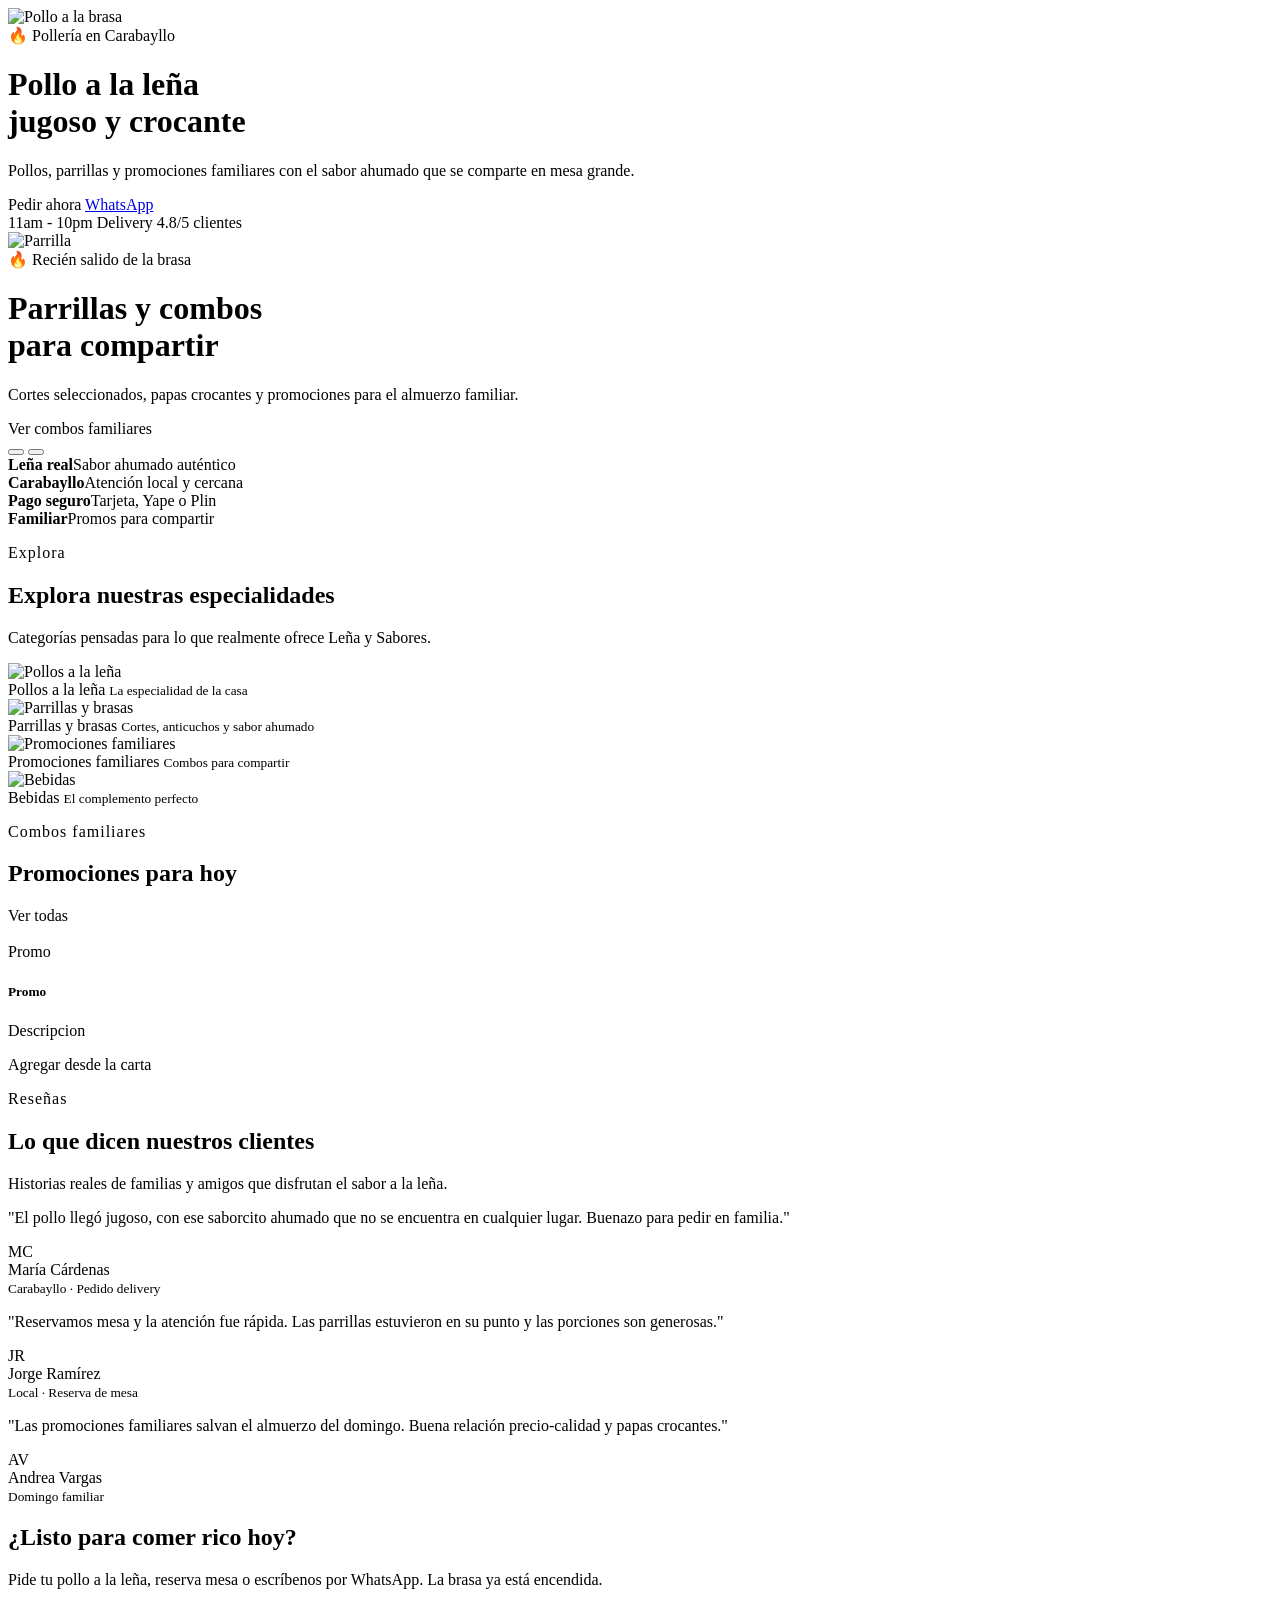
==== backend/src/main/resources/templates/index.html @ 97837e0b "v1" ====
<!DOCTYPE html>
<html lang="es" xmlns:th="http://www.thymeleaf.org">
<head th:replace="~{fragments/layout :: head('Inicio')}"></head>
<body>
<div th:replace="~{fragments/layout :: navbar('inicio')}"></div>

<div id="heroCarousel" class="carousel slide carousel-fade" data-bs-ride="carousel" data-bs-interval="5000">
  <div class="carousel-inner">
    <div class="carousel-item active">
      <div class="hero-item position-relative">
        <img src="https://delishglobe.com/wp-content/uploads/2025/07/Pollo-a-la-Brasa-Peruvian-Roasted-Chicken-.png" alt="Pollo a la brasa" />
        <div class="hero-overlay"></div>
        <div class="hero-text">
          <span class="badge bg-warning text-dark rounded-pill px-3 py-2 mb-3 d-inline-block">🔥 Pollería en Carabayllo</span>
          <h1 class="display-3 fw-bold text-white lh-1 mb-3">Pollo a la leña<br/>jugoso y crocante</h1>
          <p class="text-white-50 fs-5 mb-4">Pollos, parrillas y promociones familiares con el sabor ahumado que se comparte en mesa grande.</p>
          <div class="d-flex flex-wrap gap-2">
            <a th:href="@{/carta}" class="btn btn-danger btn-lg fw-semibold"><i class="bi bi-bag-check me-2"></i>Pedir ahora</a>
            <a href="https://wa.me/51999999999?text=Hola%20Le%C3%B1a%20y%20Sabores%2C%20quiero%20hacer%20un%20pedido" target="_blank" class="btn btn-outline-light btn-lg fw-semibold"><i class="bi bi-whatsapp me-2"></i>WhatsApp</a>
          </div>
          <div class="hero-trust d-flex flex-wrap gap-3 mt-4">
            <span><i class="bi bi-clock"></i> 11am - 10pm</span>
            <span><i class="bi bi-scooter"></i> Delivery</span>
            <span><i class="bi bi-star-fill"></i> 4.8/5 clientes</span>
          </div>
        </div>
      </div>
    </div>
    <div class="carousel-item">
      <div class="hero-item position-relative">
        <img src="https://images.unsplash.com/photo-1544025162-d76694265947?w=1600&q=85" alt="Parrilla" />
        <div class="hero-overlay"></div>
        <div class="hero-text">
          <span class="badge bg-warning text-dark rounded-pill px-3 py-2 mb-3 d-inline-block">🔥 Recién salido de la brasa</span>
          <h1 class="display-3 fw-bold text-white lh-1 mb-3">Parrillas y combos<br/>para compartir</h1>
          <p class="text-white-50 fs-5 mb-4">Cortes seleccionados, papas crocantes y promociones para el almuerzo familiar.</p>
          <a th:href="@{/promociones}" class="btn btn-danger btn-lg fw-semibold">Ver combos familiares</a>
        </div>
      </div>
    </div>
  </div>
  <button class="carousel-control-prev" type="button" data-bs-target="#heroCarousel" data-bs-slide="prev"><span class="carousel-control-prev-icon"></span></button>
  <button class="carousel-control-next" type="button" data-bs-target="#heroCarousel" data-bs-slide="next"><span class="carousel-control-next-icon"></span></button>
</div>

<section class="trust-strip py-4">
  <div class="container">
    <div class="row g-3 text-center">
      <div class="col-6 col-lg-3"><i class="bi bi-fire"></i><strong>Leña real</strong><span>Sabor ahumado auténtico</span></div>
      <div class="col-6 col-lg-3"><i class="bi bi-geo-alt"></i><strong>Carabayllo</strong><span>Atención local y cercana</span></div>
      <div class="col-6 col-lg-3"><i class="bi bi-credit-card"></i><strong>Pago seguro</strong><span>Tarjeta, Yape o Plin</span></div>
      <div class="col-6 col-lg-3"><i class="bi bi-people"></i><strong>Familiar</strong><span>Promos para compartir</span></div>
    </div>
  </div>
</section>

<section id="categorias" class="py-5 mt-3">
  <div class="container">
    <p class="text-danger fw-bold text-uppercase small mb-1" style="letter-spacing:1px;">Explora</p>
    <h2 class="fw-bold mb-2">Explora nuestras especialidades</h2>
    <p class="text-muted mb-4">Categorías pensadas para lo que realmente ofrece Leña y Sabores.</p>
    <div class="row row-cols-2 row-cols-md-4 g-4 text-center">
      <div class="col">
        <a th:href="@{/carta}" class="category-card d-block text-decoration-none text-dark h-100">
          <div class="cat-circle mx-auto mb-3">
            <img src="https://delishglobe.com/wp-content/uploads/2025/07/Pollo-a-la-Brasa-Peruvian-Roasted-Chicken-.png" alt="Pollos a la leña" />
          </div>
          <span class="fw-bold d-block">Pollos a la leña</span>
          <small class="text-muted">La especialidad de la casa</small>
        </a>
      </div>
      <div class="col">
        <a th:href="@{/carta}" class="category-card d-block text-decoration-none text-dark h-100">
          <div class="cat-circle mx-auto mb-3">
            <img src="https://images.unsplash.com/photo-1544025162-d76694265947?w=300&q=80" alt="Parrillas y brasas" />
          </div>
          <span class="fw-bold d-block">Parrillas y brasas</span>
          <small class="text-muted">Cortes, anticuchos y sabor ahumado</small>
        </a>
      </div>
      <div class="col">
        <a th:href="@{/promociones}" class="category-card d-block text-decoration-none text-dark h-100">
          <div class="cat-circle mx-auto mb-3">
            <img src="https://images.unsplash.com/photo-1555939594-58d7cb561ad1?w=300&q=80" alt="Promociones familiares" />
          </div>
          <span class="fw-bold d-block">Promociones familiares</span>
          <small class="text-muted">Combos para compartir</small>
        </a>
      </div>
      <div class="col">
        <a th:href="@{/carta}" class="category-card d-block text-decoration-none text-dark h-100">
          <div class="cat-circle mx-auto mb-3">
            <img src="https://images.unsplash.com/photo-1544145945-f90425340c7e?w=300&q=80" alt="Bebidas" />
          </div>
          <span class="fw-bold d-block">Bebidas</span>
          <small class="text-muted">El complemento perfecto</small>
        </a>
      </div>
    </div>
  </div>
</section>

<section id="combos" class="py-5 bg-cream">
  <div class="container">
    <div class="d-flex justify-content-between align-items-center mb-4">
      <div><p class="text-danger fw-bold text-uppercase small mb-1" style="letter-spacing:1px;">Combos familiares</p><h2 class="fw-bold mb-0">Promociones para hoy</h2></div>
      <a th:href="@{/promociones}" class="text-danger fw-semibold">Ver todas <i class="bi bi-arrow-right"></i></a>
    </div>
    <div class="row g-4">
      <div class="col-12 col-md-6 col-lg-4" th:each="promo,iter : ${promociones}" th:if="${iter.index &lt; 3}">
        <div class="card border-0 shadow-sm rounded-4 overflow-hidden h-100">
          <img th:src="${promo.imagenUrl}" class="card-img-top card-img-fixed" th:alt="${promo.titulo}" />
          <div class="card-body p-4">
            <span class="badge bg-warning text-dark mb-2" th:text="${promo.etiqueta}">Promo</span>
            <h5 class="fw-bold" th:text="${promo.titulo}">Promo</h5>
            <p class="text-muted" th:text="${promo.descripcion}">Descripcion</p>
            <p class="mb-3"><span class="text-muted text-decoration-line-through" th:text="'S/ ' + ${#numbers.formatDecimal(promo.precioAntes, 1, 2)}"></span> <span class="fs-4 fw-bold text-danger" th:text="'S/ ' + ${#numbers.formatDecimal(promo.precioAhora, 1, 2)}"></span></p>
            <a th:href="@{/carta}" class="btn btn-outline-danger btn-sm fw-semibold">Agregar desde la carta</a>
          </div>
        </div>
      </div>
    </div>
  </div>
</section>


<section th:replace="~{fragments/layout :: hero-promo}">
</section>

<section class="py-5 bg-cream">
  <div class="container">
    <div class="text-center mb-5">
      <p class="text-danger fw-bold text-uppercase small mb-1" style="letter-spacing:1px;">Reseñas</p>
      <h2 class="fw-bold mb-3">Lo que dicen nuestros clientes</h2>
      <p class="text-muted mx-auto mb-0" style="max-width:620px;">Historias reales de familias y amigos que disfrutan el sabor a la leña.</p>
    </div>

    <div class="row g-4">
      <div class="col-12 col-md-4">
        <div class="review-card h-100">
          <div class="text-warning mb-3">
            <i class="bi bi-star-fill"></i><i class="bi bi-star-fill"></i><i class="bi bi-star-fill"></i><i class="bi bi-star-fill"></i><i class="bi bi-star-fill"></i>
          </div>
          <p class="text-muted">"El pollo llegó jugoso, con ese saborcito ahumado que no se encuentra en cualquier lugar. Buenazo para pedir en familia."</p>
          <div class="d-flex align-items-center gap-3 mt-4">
            <div class="review-avatar">MC</div>
            <div>
              <div class="fw-bold">María Cárdenas</div>
              <small class="text-muted">Carabayllo · Pedido delivery</small>
            </div>
          </div>
        </div>
      </div>
      <div class="col-12 col-md-4">
        <div class="review-card h-100">
          <div class="text-warning mb-3">
            <i class="bi bi-star-fill"></i><i class="bi bi-star-fill"></i><i class="bi bi-star-fill"></i><i class="bi bi-star-fill"></i><i class="bi bi-star-fill"></i>
          </div>
          <p class="text-muted">"Reservamos mesa y la atención fue rápida. Las parrillas estuvieron en su punto y las porciones son generosas."</p>
          <div class="d-flex align-items-center gap-3 mt-4">
            <div class="review-avatar">JR</div>
            <div>
              <div class="fw-bold">Jorge Ramírez</div>
              <small class="text-muted">Local · Reserva de mesa</small>
            </div>
          </div>
        </div>
      </div>
      <div class="col-12 col-md-4">
        <div class="review-card h-100">
          <div class="text-warning mb-3">
            <i class="bi bi-star-fill"></i><i class="bi bi-star-fill"></i><i class="bi bi-star-fill"></i><i class="bi bi-star-fill"></i><i class="bi bi-star-half"></i>
          </div>
          <p class="text-muted">"Las promociones familiares salvan el almuerzo del domingo. Buena relación precio-calidad y papas crocantes."</p>
          <div class="d-flex align-items-center gap-3 mt-4">
            <div class="review-avatar">AV</div>
            <div>
              <div class="fw-bold">Andrea Vargas</div>
              <small class="text-muted">Domingo familiar</small>
            </div>
          </div>
        </div>
      </div>
    </div>
  </div>
</section>

<section class="py-5 final-cta">
  <div class="container text-center">
    <h2 class="fw-bold mb-3">¿Listo para comer rico hoy?</h2>
    <p class="text-muted mb-4">Pide tu pollo a la leña, reserva mesa o escríbenos por WhatsApp. La brasa ya está encendida.
    </p>
    <div class="d-flex justify-content-center flex-wrap gap-2">
      <a th:href="@{/carta}" class="btn btn-danger btn-lg fw-semibold">Pedir ahora</a>
      <a th:href="@{/reserva}" class="btn btn-outline-danger btn-lg fw-semibold">Reservar mesa</a>
    </div>
  </div>
</section>

<div th:replace="~{fragments/layout :: footer}"></div>


</body>
</html>
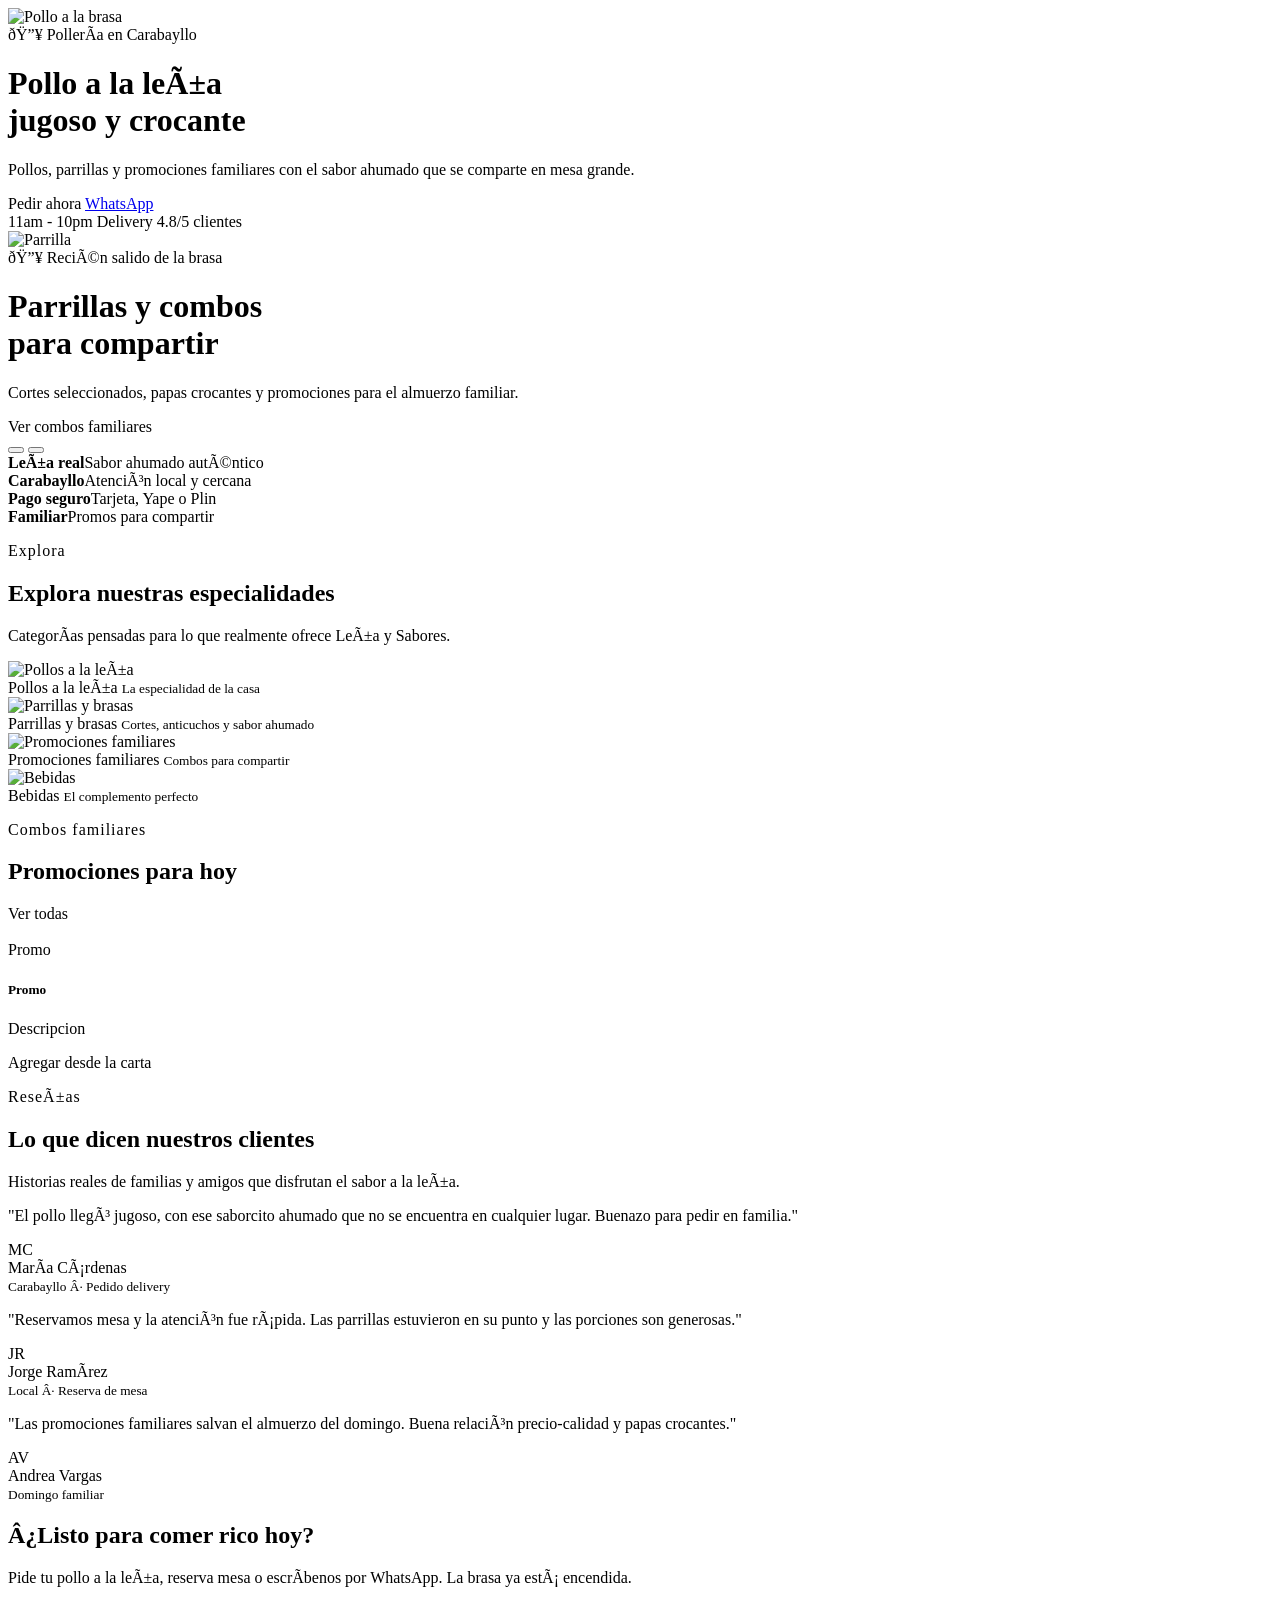
==== commit e6aba9b2: "v6" ====
--- a/backend/src/main/resources/templates/index.html
+++ b/backend/src/main/resources/templates/index.html
@@ -1,4 +1,4 @@
-<!DOCTYPE html>
+﻿<!DOCTYPE html>
 <html lang="es" xmlns:th="http://www.thymeleaf.org">
 <head th:replace="~{fragments/layout :: head('Inicio')}"></head>
 <body>
@@ -11,12 +11,12 @@
         <img src="https://delishglobe.com/wp-content/uploads/2025/07/Pollo-a-la-Brasa-Peruvian-Roasted-Chicken-.png" alt="Pollo a la brasa" />
         <div class="hero-overlay"></div>
         <div class="hero-text">
-          <span class="badge bg-warning text-dark rounded-pill px-3 py-2 mb-3 d-inline-block">🔥 Pollería en Carabayllo</span>
-          <h1 class="display-3 fw-bold text-white lh-1 mb-3">Pollo a la leña<br/>jugoso y crocante</h1>
+          <span class="badge bg-warning text-dark rounded-pill px-3 py-2 mb-3 d-inline-block">ðŸ”¥ PollerÃ­a en Carabayllo</span>
+          <h1 class="display-3 fw-bold text-white lh-1 mb-3">Pollo a la leÃ±a<br/>jugoso y crocante</h1>
           <p class="text-white-50 fs-5 mb-4">Pollos, parrillas y promociones familiares con el sabor ahumado que se comparte en mesa grande.</p>
           <div class="d-flex flex-wrap gap-2">
             <a th:href="@{/carta}" class="btn btn-danger btn-lg fw-semibold"><i class="bi bi-bag-check me-2"></i>Pedir ahora</a>
-            <a href="https://wa.me/51999999999?text=Hola%20Le%C3%B1a%20y%20Sabores%2C%20quiero%20hacer%20un%20pedido" target="_blank" class="btn btn-outline-light btn-lg fw-semibold"><i class="bi bi-whatsapp me-2"></i>WhatsApp</a>
+            <a href="https://web.whatsapp.com/send?phone=51942531427&text=Hola%20Le%C3%B1a%20y%20Sabores%20%F0%9F%94%A5%2C%20buen%20d%C3%ADa.%20Quisiera%20recibir%20atenci%C3%B3n%20para%20consultar%20mi%20pedido%20o%20hacer%20una%20compra.%20Gracias." target="_blank" class="btn btn-outline-light btn-lg fw-semibold"><i class="bi bi-whatsapp me-2"></i>WhatsApp</a>
           </div>
           <div class="hero-trust d-flex flex-wrap gap-3 mt-4">
             <span><i class="bi bi-clock"></i> 11am - 10pm</span>
@@ -31,7 +31,7 @@
         <img src="https://images.unsplash.com/photo-1544025162-d76694265947?w=1600&q=85" alt="Parrilla" />
         <div class="hero-overlay"></div>
         <div class="hero-text">
-          <span class="badge bg-warning text-dark rounded-pill px-3 py-2 mb-3 d-inline-block">🔥 Recién salido de la brasa</span>
+          <span class="badge bg-warning text-dark rounded-pill px-3 py-2 mb-3 d-inline-block">ðŸ”¥ ReciÃ©n salido de la brasa</span>
           <h1 class="display-3 fw-bold text-white lh-1 mb-3">Parrillas y combos<br/>para compartir</h1>
           <p class="text-white-50 fs-5 mb-4">Cortes seleccionados, papas crocantes y promociones para el almuerzo familiar.</p>
           <a th:href="@{/promociones}" class="btn btn-danger btn-lg fw-semibold">Ver combos familiares</a>
@@ -46,8 +46,8 @@
 <section class="trust-strip py-4">
   <div class="container">
     <div class="row g-3 text-center">
-      <div class="col-6 col-lg-3"><i class="bi bi-fire"></i><strong>Leña real</strong><span>Sabor ahumado auténtico</span></div>
-      <div class="col-6 col-lg-3"><i class="bi bi-geo-alt"></i><strong>Carabayllo</strong><span>Atención local y cercana</span></div>
+      <div class="col-6 col-lg-3"><i class="bi bi-fire"></i><strong>LeÃ±a real</strong><span>Sabor ahumado autÃ©ntico</span></div>
+      <div class="col-6 col-lg-3"><i class="bi bi-geo-alt"></i><strong>Carabayllo</strong><span>AtenciÃ³n local y cercana</span></div>
       <div class="col-6 col-lg-3"><i class="bi bi-credit-card"></i><strong>Pago seguro</strong><span>Tarjeta, Yape o Plin</span></div>
       <div class="col-6 col-lg-3"><i class="bi bi-people"></i><strong>Familiar</strong><span>Promos para compartir</span></div>
     </div>
@@ -58,14 +58,14 @@
   <div class="container">
     <p class="text-danger fw-bold text-uppercase small mb-1" style="letter-spacing:1px;">Explora</p>
     <h2 class="fw-bold mb-2">Explora nuestras especialidades</h2>
-    <p class="text-muted mb-4">Categorías pensadas para lo que realmente ofrece Leña y Sabores.</p>
+    <p class="text-muted mb-4">CategorÃ­as pensadas para lo que realmente ofrece LeÃ±a y Sabores.</p>
     <div class="row row-cols-2 row-cols-md-4 g-4 text-center">
       <div class="col">
         <a th:href="@{/carta}" class="category-card d-block text-decoration-none text-dark h-100">
           <div class="cat-circle mx-auto mb-3">
-            <img src="https://delishglobe.com/wp-content/uploads/2025/07/Pollo-a-la-Brasa-Peruvian-Roasted-Chicken-.png" alt="Pollos a la leña" />
-          </div>
-          <span class="fw-bold d-block">Pollos a la leña</span>
+            <img src="https://delishglobe.com/wp-content/uploads/2025/07/Pollo-a-la-Brasa-Peruvian-Roasted-Chicken-.png" alt="Pollos a la leÃ±a" />
+          </div>
+          <span class="fw-bold d-block">Pollos a la leÃ±a</span>
           <small class="text-muted">La especialidad de la casa</small>
         </a>
       </div>
@@ -130,9 +130,9 @@
 <section class="py-5 bg-cream">
   <div class="container">
     <div class="text-center mb-5">
-      <p class="text-danger fw-bold text-uppercase small mb-1" style="letter-spacing:1px;">Reseñas</p>
+      <p class="text-danger fw-bold text-uppercase small mb-1" style="letter-spacing:1px;">ReseÃ±as</p>
       <h2 class="fw-bold mb-3">Lo que dicen nuestros clientes</h2>
-      <p class="text-muted mx-auto mb-0" style="max-width:620px;">Historias reales de familias y amigos que disfrutan el sabor a la leña.</p>
+      <p class="text-muted mx-auto mb-0" style="max-width:620px;">Historias reales de familias y amigos que disfrutan el sabor a la leÃ±a.</p>
     </div>
 
     <div class="row g-4">
@@ -141,12 +141,12 @@
           <div class="text-warning mb-3">
             <i class="bi bi-star-fill"></i><i class="bi bi-star-fill"></i><i class="bi bi-star-fill"></i><i class="bi bi-star-fill"></i><i class="bi bi-star-fill"></i>
           </div>
-          <p class="text-muted">"El pollo llegó jugoso, con ese saborcito ahumado que no se encuentra en cualquier lugar. Buenazo para pedir en familia."</p>
+          <p class="text-muted">"El pollo llegÃ³ jugoso, con ese saborcito ahumado que no se encuentra en cualquier lugar. Buenazo para pedir en familia."</p>
           <div class="d-flex align-items-center gap-3 mt-4">
             <div class="review-avatar">MC</div>
             <div>
-              <div class="fw-bold">María Cárdenas</div>
-              <small class="text-muted">Carabayllo · Pedido delivery</small>
+              <div class="fw-bold">MarÃ­a CÃ¡rdenas</div>
+              <small class="text-muted">Carabayllo Â· Pedido delivery</small>
             </div>
           </div>
         </div>
@@ -156,12 +156,12 @@
           <div class="text-warning mb-3">
             <i class="bi bi-star-fill"></i><i class="bi bi-star-fill"></i><i class="bi bi-star-fill"></i><i class="bi bi-star-fill"></i><i class="bi bi-star-fill"></i>
           </div>
-          <p class="text-muted">"Reservamos mesa y la atención fue rápida. Las parrillas estuvieron en su punto y las porciones son generosas."</p>
+          <p class="text-muted">"Reservamos mesa y la atenciÃ³n fue rÃ¡pida. Las parrillas estuvieron en su punto y las porciones son generosas."</p>
           <div class="d-flex align-items-center gap-3 mt-4">
             <div class="review-avatar">JR</div>
             <div>
-              <div class="fw-bold">Jorge Ramírez</div>
-              <small class="text-muted">Local · Reserva de mesa</small>
+              <div class="fw-bold">Jorge RamÃ­rez</div>
+              <small class="text-muted">Local Â· Reserva de mesa</small>
             </div>
           </div>
         </div>
@@ -171,7 +171,7 @@
           <div class="text-warning mb-3">
             <i class="bi bi-star-fill"></i><i class="bi bi-star-fill"></i><i class="bi bi-star-fill"></i><i class="bi bi-star-fill"></i><i class="bi bi-star-half"></i>
           </div>
-          <p class="text-muted">"Las promociones familiares salvan el almuerzo del domingo. Buena relación precio-calidad y papas crocantes."</p>
+          <p class="text-muted">"Las promociones familiares salvan el almuerzo del domingo. Buena relaciÃ³n precio-calidad y papas crocantes."</p>
           <div class="d-flex align-items-center gap-3 mt-4">
             <div class="review-avatar">AV</div>
             <div>
@@ -187,8 +187,8 @@
 
 <section class="py-5 final-cta">
   <div class="container text-center">
-    <h2 class="fw-bold mb-3">¿Listo para comer rico hoy?</h2>
-    <p class="text-muted mb-4">Pide tu pollo a la leña, reserva mesa o escríbenos por WhatsApp. La brasa ya está encendida.
+    <h2 class="fw-bold mb-3">Â¿Listo para comer rico hoy?</h2>
+    <p class="text-muted mb-4">Pide tu pollo a la leÃ±a, reserva mesa o escrÃ­benos por WhatsApp. La brasa ya estÃ¡ encendida.
     </p>
     <div class="d-flex justify-content-center flex-wrap gap-2">
       <a th:href="@{/carta}" class="btn btn-danger btn-lg fw-semibold">Pedir ahora</a>
@@ -202,3 +202,4 @@
 
 </body>
 </html>
+
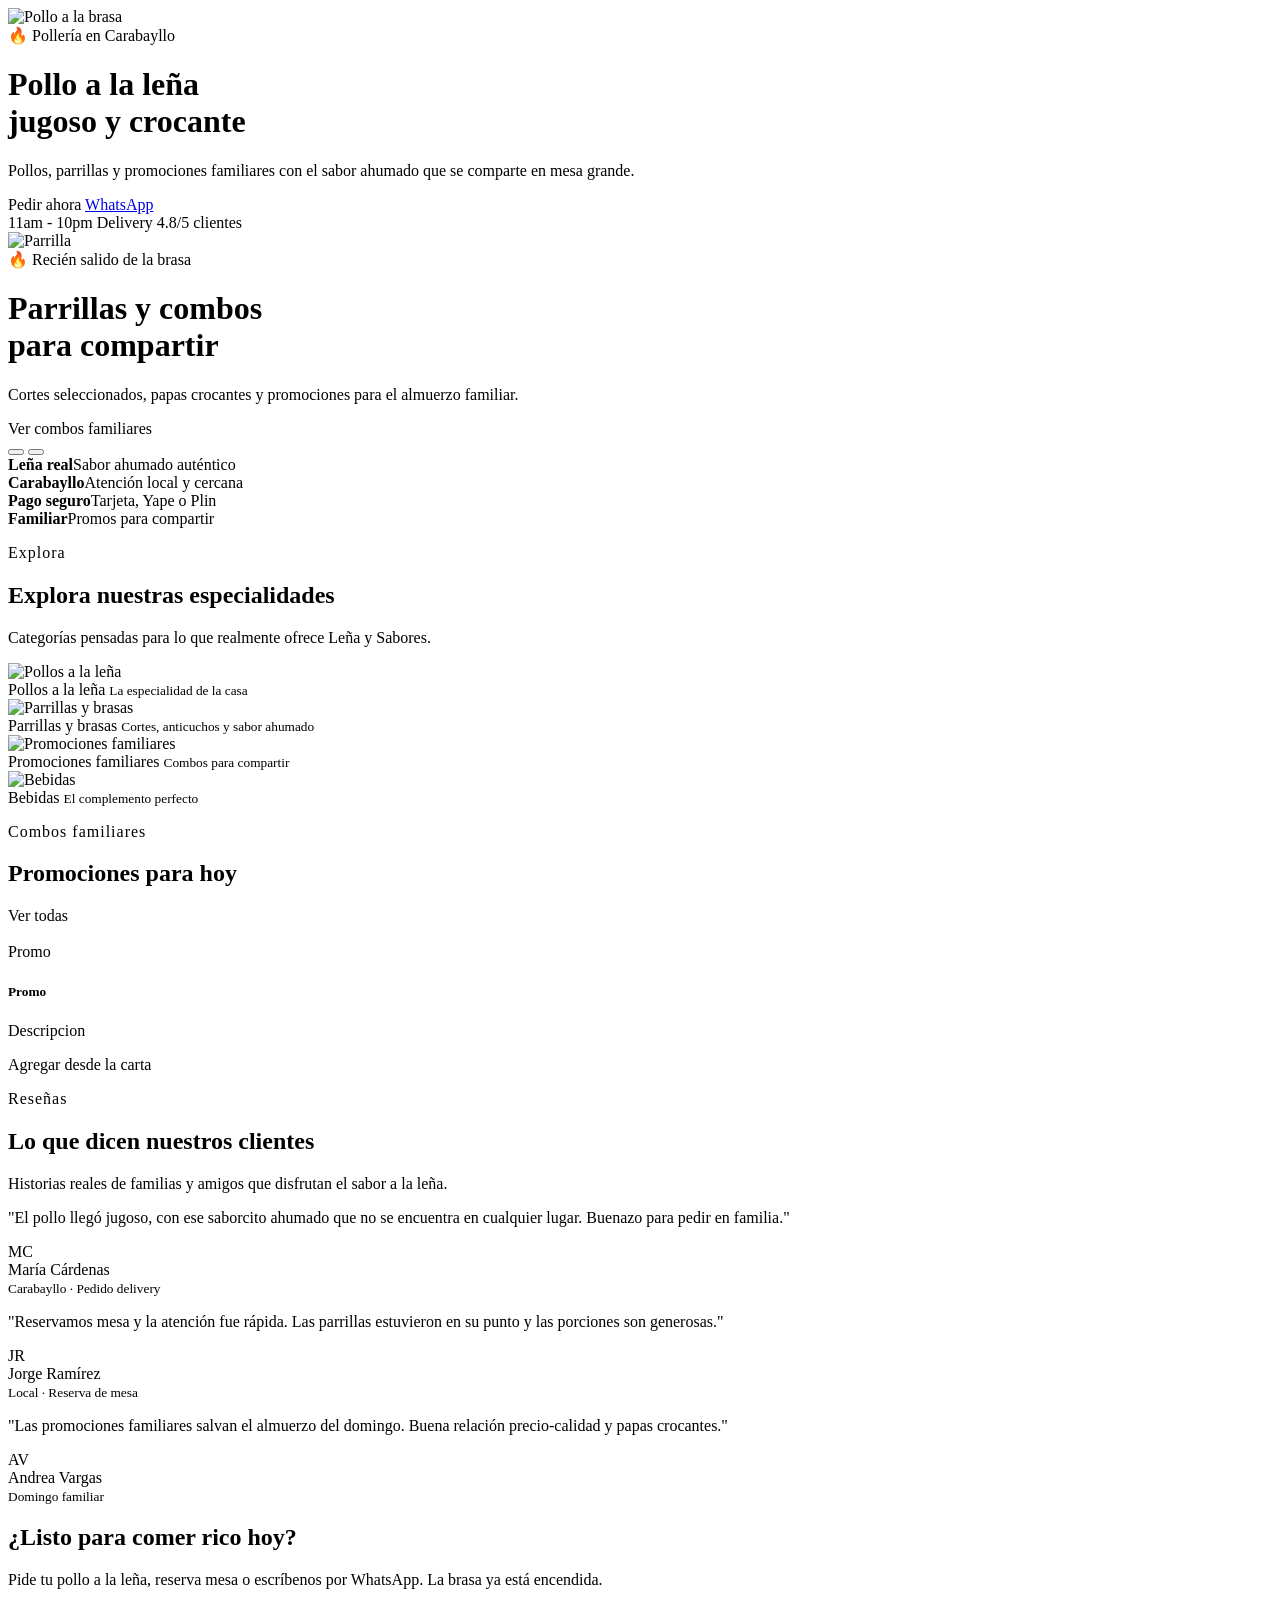
==== commit 47ab49b9: "v6" ====
--- a/backend/src/main/resources/templates/index.html
+++ b/backend/src/main/resources/templates/index.html
@@ -11,8 +11,8 @@
         <img src="https://delishglobe.com/wp-content/uploads/2025/07/Pollo-a-la-Brasa-Peruvian-Roasted-Chicken-.png" alt="Pollo a la brasa" />
         <div class="hero-overlay"></div>
         <div class="hero-text">
-          <span class="badge bg-warning text-dark rounded-pill px-3 py-2 mb-3 d-inline-block">ðŸ”¥ PollerÃ­a en Carabayllo</span>
-          <h1 class="display-3 fw-bold text-white lh-1 mb-3">Pollo a la leÃ±a<br/>jugoso y crocante</h1>
+          <span class="badge bg-warning text-dark rounded-pill px-3 py-2 mb-3 d-inline-block">🔥 Pollería en Carabayllo</span>
+          <h1 class="display-3 fw-bold text-white lh-1 mb-3">Pollo a la leña<br/>jugoso y crocante</h1>
           <p class="text-white-50 fs-5 mb-4">Pollos, parrillas y promociones familiares con el sabor ahumado que se comparte en mesa grande.</p>
           <div class="d-flex flex-wrap gap-2">
             <a th:href="@{/carta}" class="btn btn-danger btn-lg fw-semibold"><i class="bi bi-bag-check me-2"></i>Pedir ahora</a>
@@ -31,7 +31,7 @@
         <img src="https://images.unsplash.com/photo-1544025162-d76694265947?w=1600&q=85" alt="Parrilla" />
         <div class="hero-overlay"></div>
         <div class="hero-text">
-          <span class="badge bg-warning text-dark rounded-pill px-3 py-2 mb-3 d-inline-block">ðŸ”¥ ReciÃ©n salido de la brasa</span>
+          <span class="badge bg-warning text-dark rounded-pill px-3 py-2 mb-3 d-inline-block">🔥 Recién salido de la brasa</span>
           <h1 class="display-3 fw-bold text-white lh-1 mb-3">Parrillas y combos<br/>para compartir</h1>
           <p class="text-white-50 fs-5 mb-4">Cortes seleccionados, papas crocantes y promociones para el almuerzo familiar.</p>
           <a th:href="@{/promociones}" class="btn btn-danger btn-lg fw-semibold">Ver combos familiares</a>
@@ -46,8 +46,8 @@
 <section class="trust-strip py-4">
   <div class="container">
     <div class="row g-3 text-center">
-      <div class="col-6 col-lg-3"><i class="bi bi-fire"></i><strong>LeÃ±a real</strong><span>Sabor ahumado autÃ©ntico</span></div>
-      <div class="col-6 col-lg-3"><i class="bi bi-geo-alt"></i><strong>Carabayllo</strong><span>AtenciÃ³n local y cercana</span></div>
+      <div class="col-6 col-lg-3"><i class="bi bi-fire"></i><strong>Leña real</strong><span>Sabor ahumado auténtico</span></div>
+      <div class="col-6 col-lg-3"><i class="bi bi-geo-alt"></i><strong>Carabayllo</strong><span>Atención local y cercana</span></div>
       <div class="col-6 col-lg-3"><i class="bi bi-credit-card"></i><strong>Pago seguro</strong><span>Tarjeta, Yape o Plin</span></div>
       <div class="col-6 col-lg-3"><i class="bi bi-people"></i><strong>Familiar</strong><span>Promos para compartir</span></div>
     </div>
@@ -58,14 +58,14 @@
   <div class="container">
     <p class="text-danger fw-bold text-uppercase small mb-1" style="letter-spacing:1px;">Explora</p>
     <h2 class="fw-bold mb-2">Explora nuestras especialidades</h2>
-    <p class="text-muted mb-4">CategorÃ­as pensadas para lo que realmente ofrece LeÃ±a y Sabores.</p>
+    <p class="text-muted mb-4">Categorías pensadas para lo que realmente ofrece Leña y Sabores.</p>
     <div class="row row-cols-2 row-cols-md-4 g-4 text-center">
       <div class="col">
         <a th:href="@{/carta}" class="category-card d-block text-decoration-none text-dark h-100">
           <div class="cat-circle mx-auto mb-3">
-            <img src="https://delishglobe.com/wp-content/uploads/2025/07/Pollo-a-la-Brasa-Peruvian-Roasted-Chicken-.png" alt="Pollos a la leÃ±a" />
-          </div>
-          <span class="fw-bold d-block">Pollos a la leÃ±a</span>
+            <img src="https://delishglobe.com/wp-content/uploads/2025/07/Pollo-a-la-Brasa-Peruvian-Roasted-Chicken-.png" alt="Pollos a la leña" />
+          </div>
+          <span class="fw-bold d-block">Pollos a la leña</span>
           <small class="text-muted">La especialidad de la casa</small>
         </a>
       </div>
@@ -130,9 +130,9 @@
 <section class="py-5 bg-cream">
   <div class="container">
     <div class="text-center mb-5">
-      <p class="text-danger fw-bold text-uppercase small mb-1" style="letter-spacing:1px;">ReseÃ±as</p>
+      <p class="text-danger fw-bold text-uppercase small mb-1" style="letter-spacing:1px;">Reseñas</p>
       <h2 class="fw-bold mb-3">Lo que dicen nuestros clientes</h2>
-      <p class="text-muted mx-auto mb-0" style="max-width:620px;">Historias reales de familias y amigos que disfrutan el sabor a la leÃ±a.</p>
+      <p class="text-muted mx-auto mb-0" style="max-width:620px;">Historias reales de familias y amigos que disfrutan el sabor a la leña.</p>
     </div>
 
     <div class="row g-4">
@@ -141,12 +141,12 @@
           <div class="text-warning mb-3">
             <i class="bi bi-star-fill"></i><i class="bi bi-star-fill"></i><i class="bi bi-star-fill"></i><i class="bi bi-star-fill"></i><i class="bi bi-star-fill"></i>
           </div>
-          <p class="text-muted">"El pollo llegÃ³ jugoso, con ese saborcito ahumado que no se encuentra en cualquier lugar. Buenazo para pedir en familia."</p>
+          <p class="text-muted">"El pollo llegó jugoso, con ese saborcito ahumado que no se encuentra en cualquier lugar. Buenazo para pedir en familia."</p>
           <div class="d-flex align-items-center gap-3 mt-4">
             <div class="review-avatar">MC</div>
             <div>
-              <div class="fw-bold">MarÃ­a CÃ¡rdenas</div>
-              <small class="text-muted">Carabayllo Â· Pedido delivery</small>
+              <div class="fw-bold">María Cárdenas</div>
+              <small class="text-muted">Carabayllo · Pedido delivery</small>
             </div>
           </div>
         </div>
@@ -156,12 +156,12 @@
           <div class="text-warning mb-3">
             <i class="bi bi-star-fill"></i><i class="bi bi-star-fill"></i><i class="bi bi-star-fill"></i><i class="bi bi-star-fill"></i><i class="bi bi-star-fill"></i>
           </div>
-          <p class="text-muted">"Reservamos mesa y la atenciÃ³n fue rÃ¡pida. Las parrillas estuvieron en su punto y las porciones son generosas."</p>
+          <p class="text-muted">"Reservamos mesa y la atención fue rápida. Las parrillas estuvieron en su punto y las porciones son generosas."</p>
           <div class="d-flex align-items-center gap-3 mt-4">
             <div class="review-avatar">JR</div>
             <div>
-              <div class="fw-bold">Jorge RamÃ­rez</div>
-              <small class="text-muted">Local Â· Reserva de mesa</small>
+              <div class="fw-bold">Jorge Ramírez</div>
+              <small class="text-muted">Local · Reserva de mesa</small>
             </div>
           </div>
         </div>
@@ -171,7 +171,7 @@
           <div class="text-warning mb-3">
             <i class="bi bi-star-fill"></i><i class="bi bi-star-fill"></i><i class="bi bi-star-fill"></i><i class="bi bi-star-fill"></i><i class="bi bi-star-half"></i>
           </div>
-          <p class="text-muted">"Las promociones familiares salvan el almuerzo del domingo. Buena relaciÃ³n precio-calidad y papas crocantes."</p>
+          <p class="text-muted">"Las promociones familiares salvan el almuerzo del domingo. Buena relación precio-calidad y papas crocantes."</p>
           <div class="d-flex align-items-center gap-3 mt-4">
             <div class="review-avatar">AV</div>
             <div>
@@ -187,8 +187,8 @@
 
 <section class="py-5 final-cta">
   <div class="container text-center">
-    <h2 class="fw-bold mb-3">Â¿Listo para comer rico hoy?</h2>
-    <p class="text-muted mb-4">Pide tu pollo a la leÃ±a, reserva mesa o escrÃ­benos por WhatsApp. La brasa ya estÃ¡ encendida.
+    <h2 class="fw-bold mb-3">¿Listo para comer rico hoy?</h2>
+    <p class="text-muted mb-4">Pide tu pollo a la leña, reserva mesa o escríbenos por WhatsApp. La brasa ya está encendida.
     </p>
     <div class="d-flex justify-content-center flex-wrap gap-2">
       <a th:href="@{/carta}" class="btn btn-danger btn-lg fw-semibold">Pedir ahora</a>
